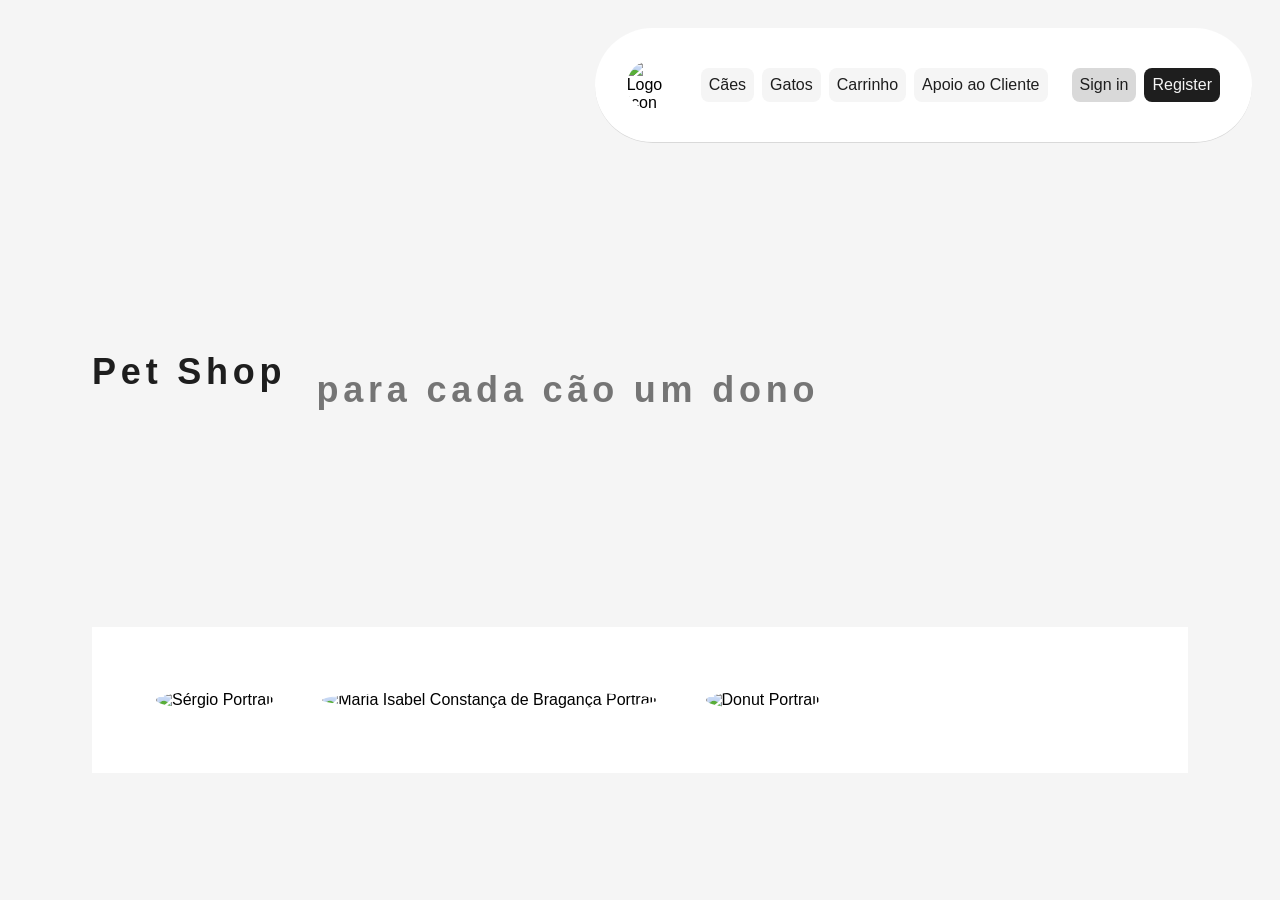
==== index.html @ e1157224 "Initial commit to Setup Github" ====
<!DOCTYPE html>
<html lang="en">
<head>
    <meta charset="UTF-8">
    <meta name="viewport" content="width=device-width, initial-scale=1.0">
    <link rel="stylesheet" href="styles.css">
    <title>Pet Shop</title>
</head>
<body>
    <header>
        <div class="sidebar">
            <img src="https://images.pexels.com/photos/46505/swiss-shepherd-dog-dog-pet-portrait-46505.jpeg" alt="Logo Icon" class="sidebar-logo">
            <div class="main-buttons">
                <span>Cães</span>
                <span>Gatos</span>
                <span>Carrinho</span>
                <span>Apoio ao Cliente</span>
            </div>
            <div class="auth-buttons">
                <span class="sign-button">Sign in</span>
                <span class="register-button">Register</span>
            </div>
        </div>
    </header>
    <section class="home-title">
        <h1>Pet Shop</h1>
        <h2>para cada cão um dono</h2>
    </section>
    <section class="dog-selection">
        <div>
            <img src="https://images.pexels.com/photos/164186/pexels-photo-164186.jpeg" alt="Sérgio Portrait" class="dog-portrait">
            <!-- title com nome do cao -->
            <!-- paragraph Preço do cão -->
            <!-- paragraph raça do cão -->
        </div>
        <div>
            <img src="https://images.pexels.com/photos/485294/pexels-photo-485294.jpeg"  alt="Maria Isabel Constança de Bragança Portrait" class="dog-portrait">
            <!-- title com nome do cao -->
            <!-- paragraph Preço do cão -->
            <!-- paragraph raça do cão -->
        </div>
        <div>
            <img  src="https://images.pexels.com/photos/1851164/pexels-photo-1851164.jpeg" alt="Donut Portrait" class="dog-portrait">
            <!-- title com nome do cao -->
            <!-- paragraph Preço do cão -->
            <!-- paragraph raça do cão -->
        </div>
    </section>
</body>
</html>
---- styles.css ----
body {
    font-family: 'Inter', sans-serif;
    background-color: #F5F5F5;
    padding: 20px;
}

/* index.html */

.home-title {
    display: flex;
    height: 100px;
    padding: 160px 64px;
    flex-direction: row;
    align-items: flex-start;
    gap: 30px;
    align-self: stretch;
    text-align: center;
    letter-spacing: .2em;
    font-size: 1.5em;
}

.home-title h1 {
    padding-top: 0.5em;
    color: #1E1E1E;
}

.home-title h2 {
    padding-top: 1em;
    color: #757575;
}

header {
    position: relative;
    display: flex;
    justify-content: flex-end;
}

.sidebar {
    display: flex;
    width: fit-content;
    padding: 32px;
    align-items: center;
    align-content: space-around;
    gap: 0 24px;
    flex-wrap: wrap;
    border-radius: 90px;
    border-bottom: 1px solid #D9D9D9;
    background: white;
}

.sidebar-logo {
    width: 50px;
    height: 50px;
    border-radius: 50%;
    object-fit: cover;
}

.main-buttons {
    display: flex;
    flex-direction: row;
    justify-content: flex-end;
    align-items: flex-start;
    align-content: flex-start;
    gap: 8px;
    flex: 1 0 0;
    flex-wrap: wrap;
}

.main-buttons span {
    color: #1E1E1E;
    background: #F5F5F5;
    display: flex;
    padding: 8px;
    justify-content: center;
    align-items: center;
    gap: 8px;
    border-radius: 8px;
    user-select: none;
}

.main-buttons span:hover {
    background: #D9D9D9;
}

.main-buttons span:active {
    background: #c0c0c0;
}

.auth-buttons {
    display: flex;
    flex-direction: row;
    justify-content: flex-end;
    align-items: flex-start;
    align-content: flex-start;
    gap: 8px;
    flex: 0 0 auto;
    flex-wrap: wrap;
}

.auth-buttons span {
    display: flex;
    padding: 8px;
    justify-content: center;
    align-items: center;
    gap: 8px;
    border-radius: 8px;
    user-select: none;
}

.sign-button {
    color: #1E1E1E;
    background: #D9D9D9;
}

.sign-button:hover {
    background: #c0c0c0;
}

.sign-button:active {
    background: #a8a8a8;
}

.register-button {
    color: #F5F5F5;
    background: #1E1E1E;
}

.register-button:hover {
    background: #131313;
}

.register-button:active {
    background: #000000;
}

.dog-selection {
    display: flex;
    flex-direction: row;
    align-items: center;
    align-content: space-evenly;
    padding: 64px;
    margin: 64px;
    gap: 48px;
    background: white;
}

.dog-portrait {
    width: 300px;
    height: 300px;
    border-radius: 50%;
    object-fit: cover;
}
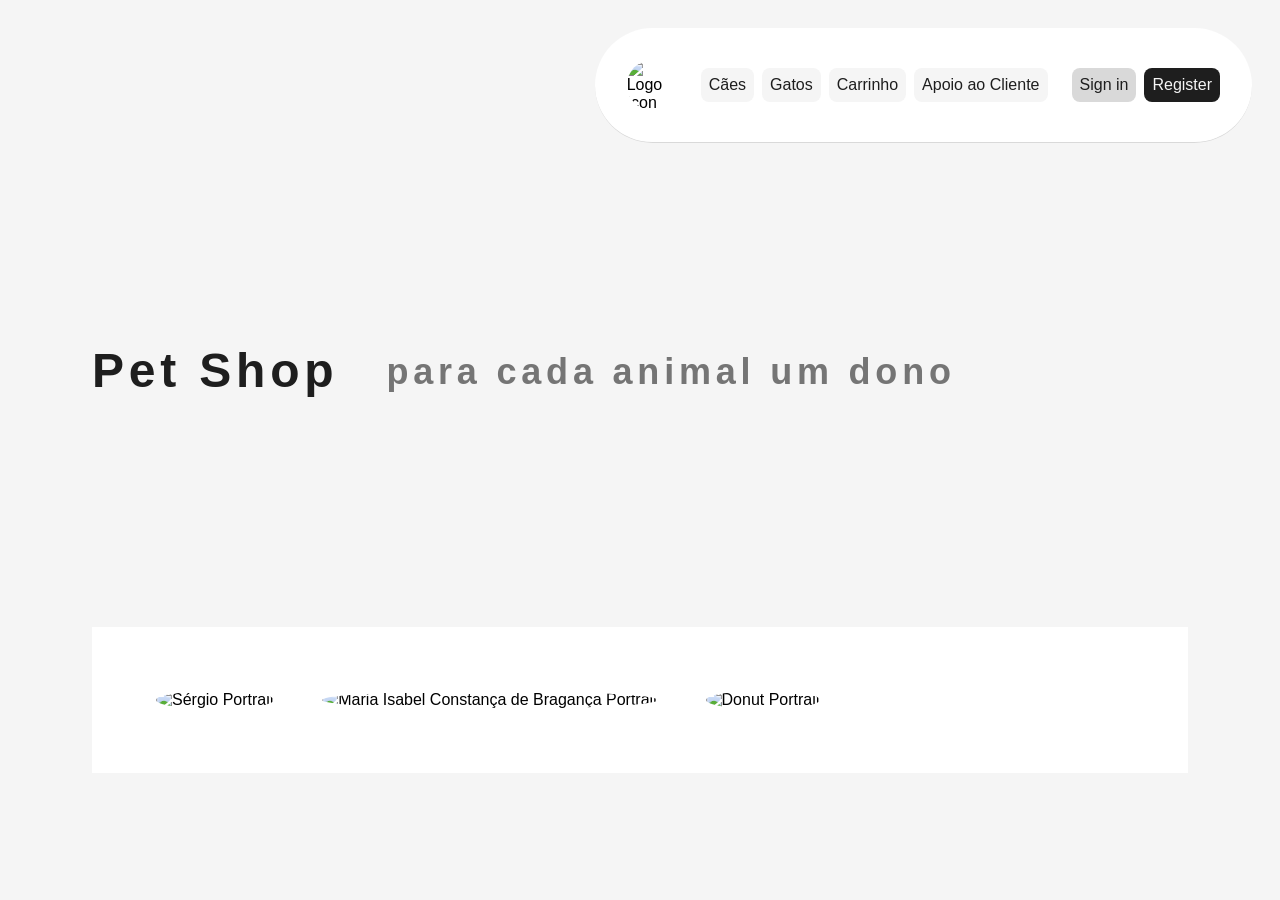
==== commit c39ef13b: "Correção de formatação do title que me estava a chatear" ====
--- a/index.html
+++ b/index.html
@@ -24,7 +24,7 @@
     </header>
     <section class="home-title">
         <h1>Pet Shop</h1>
-        <h2>para cada cão um dono</h2>
+        <h2>para cada animal um dono</h2>
     </section>
     <section class="dog-selection">
         <div>
--- a/styles.css
+++ b/styles.css
@@ -2,6 +2,7 @@
     font-family: 'Inter', sans-serif;
     background-color: #F5F5F5;
     padding: 20px;
+    
 }
 
 /* index.html */
@@ -20,12 +21,12 @@
 }
 
 .home-title h1 {
-    padding-top: 0.5em;
+    font-size: 2em;
     color: #1E1E1E;
 }
 
 .home-title h2 {
-    padding-top: 1em;
+    padding: .5em;;
     color: #757575;
 }
 
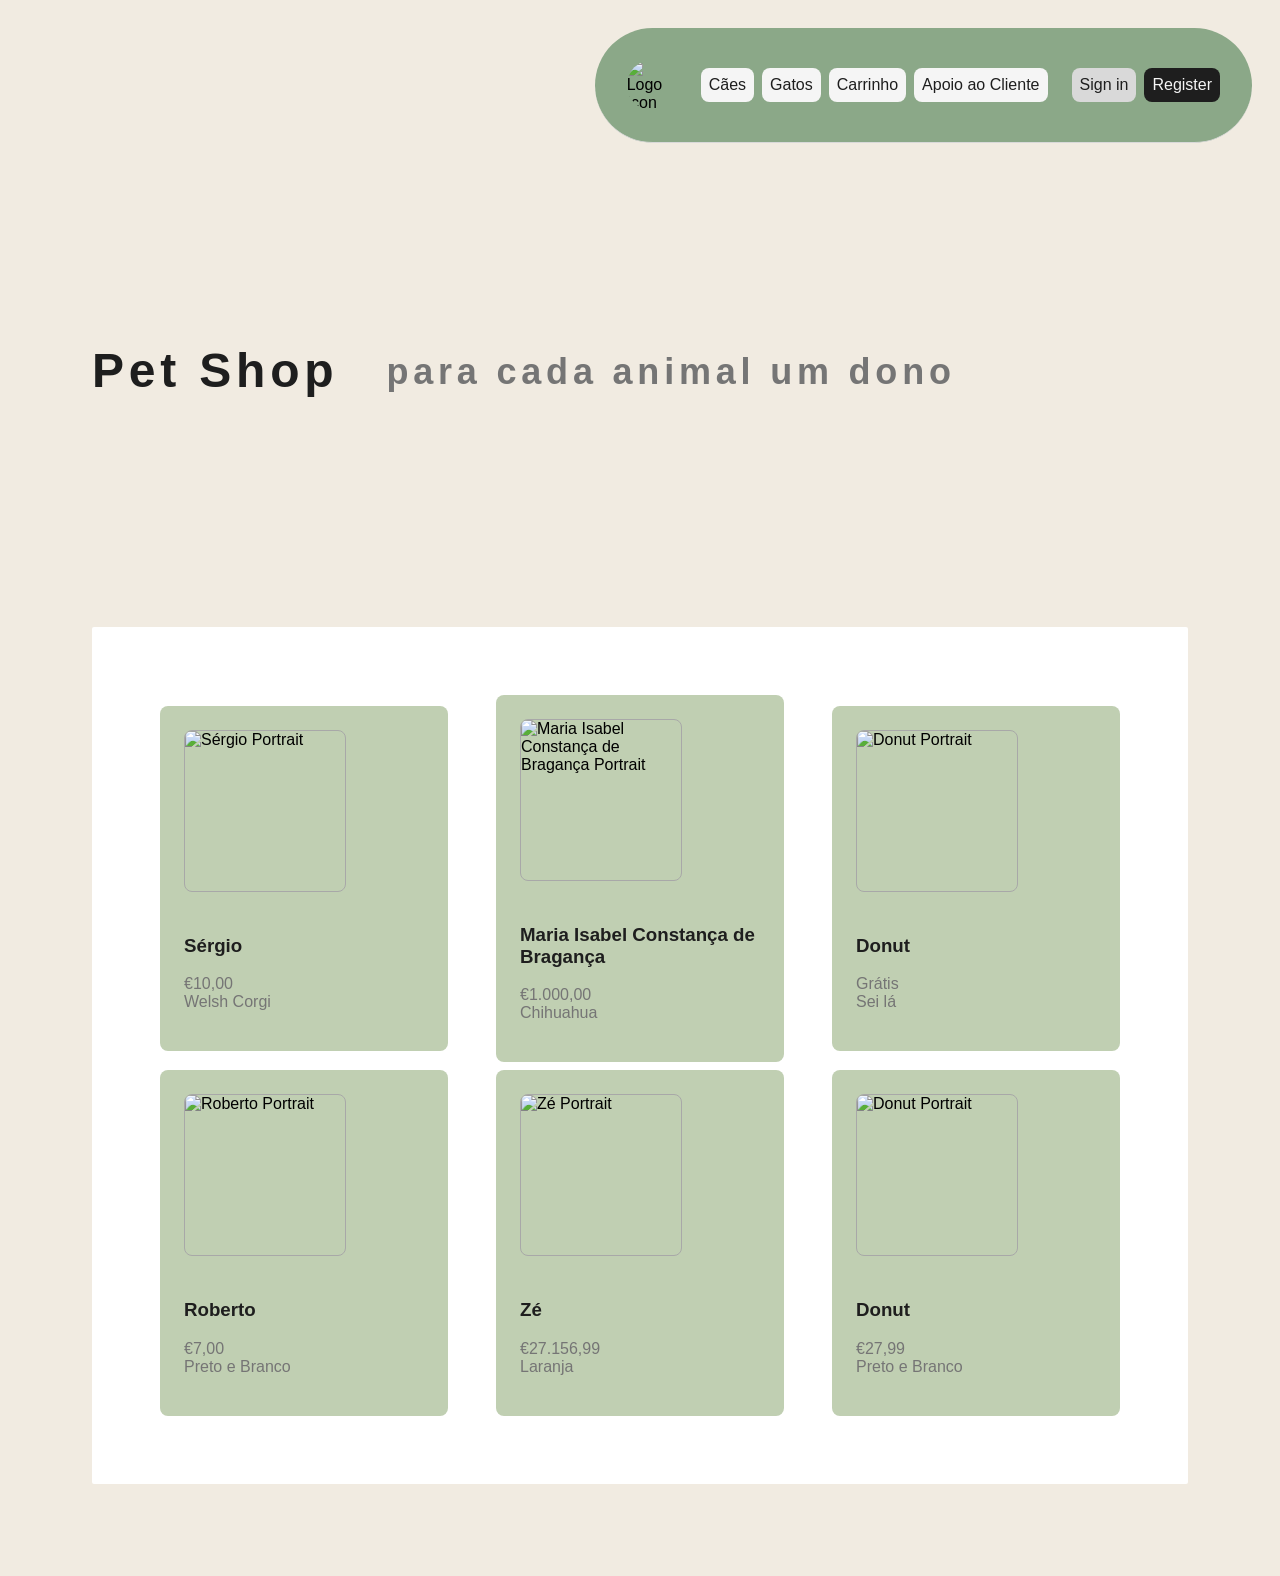
==== commit 1743f26d: "Setup da 1º Página, a home setup do Index.html para redirecionar para a home Separação do CSS global" ====
--- a/index.html
+++ b/index.html
@@ -3,48 +3,7 @@
 <head>
     <meta charset="UTF-8">
     <meta name="viewport" content="width=device-width, initial-scale=1.0">
-    <link rel="stylesheet" href="styles.css">
     <title>Pet Shop</title>
+    <meta http-equiv="refresh" content="0; URL='pages/home/home.html'" />
 </head>
-<body>
-    <header>
-        <div class="sidebar">
-            <img src="https://images.pexels.com/photos/46505/swiss-shepherd-dog-dog-pet-portrait-46505.jpeg" alt="Logo Icon" class="sidebar-logo">
-            <div class="main-buttons">
-                <span>Cães</span>
-                <span>Gatos</span>
-                <span>Carrinho</span>
-                <span>Apoio ao Cliente</span>
-            </div>
-            <div class="auth-buttons">
-                <span class="sign-button">Sign in</span>
-                <span class="register-button">Register</span>
-            </div>
-        </div>
-    </header>
-    <section class="home-title">
-        <h1>Pet Shop</h1>
-        <h2>para cada animal um dono</h2>
-    </section>
-    <section class="dog-selection">
-        <div>
-            <img src="https://images.pexels.com/photos/164186/pexels-photo-164186.jpeg" alt="Sérgio Portrait" class="dog-portrait">
-            <!-- title com nome do cao -->
-            <!-- paragraph Preço do cão -->
-            <!-- paragraph raça do cão -->
-        </div>
-        <div>
-            <img src="https://images.pexels.com/photos/485294/pexels-photo-485294.jpeg"  alt="Maria Isabel Constança de Bragança Portrait" class="dog-portrait">
-            <!-- title com nome do cao -->
-            <!-- paragraph Preço do cão -->
-            <!-- paragraph raça do cão -->
-        </div>
-        <div>
-            <img  src="https://images.pexels.com/photos/1851164/pexels-photo-1851164.jpeg" alt="Donut Portrait" class="dog-portrait">
-            <!-- title com nome do cao -->
-            <!-- paragraph Preço do cão -->
-            <!-- paragraph raça do cão -->
-        </div>
-    </section>
-</body>
 </html>
